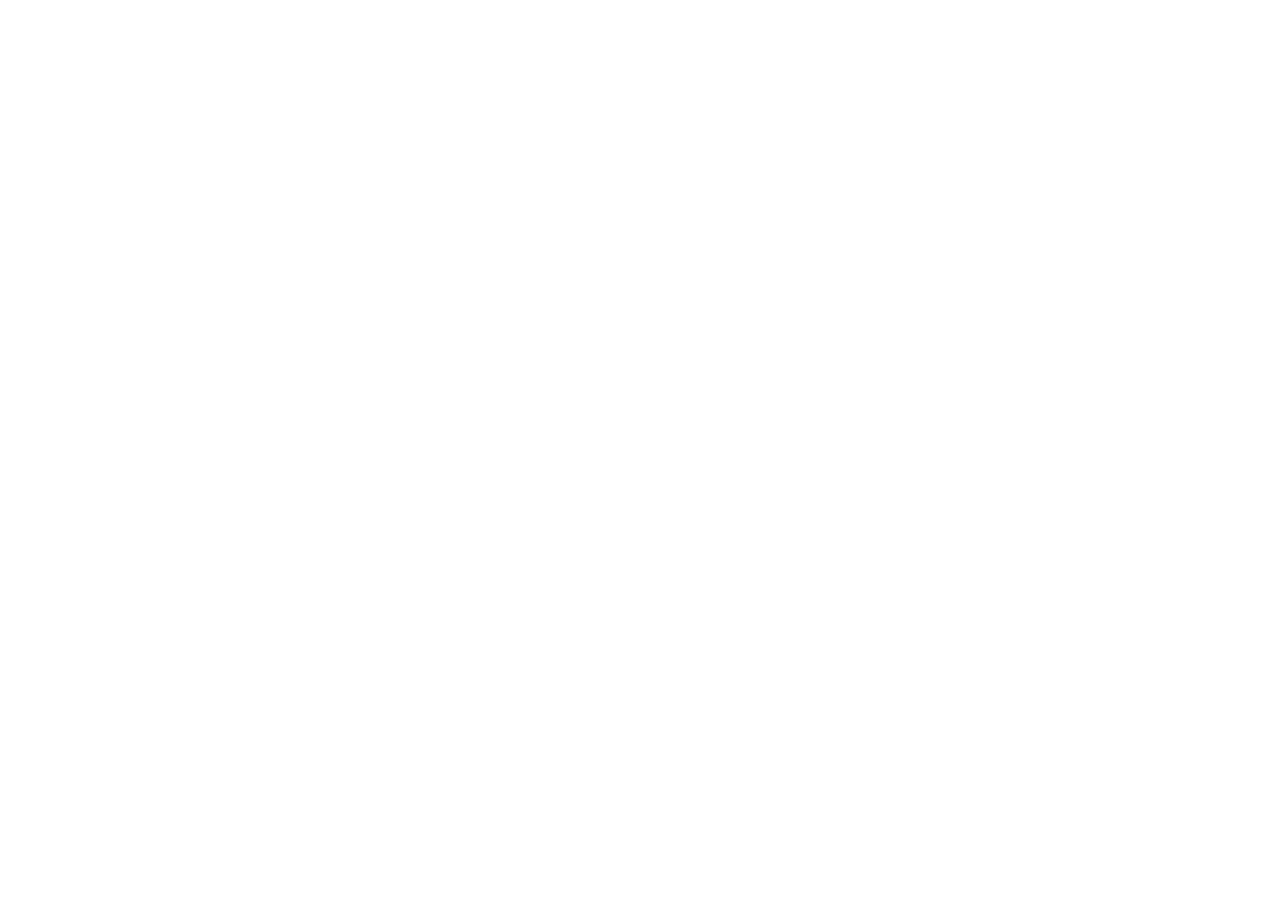
==== index.html @ a20efc17 "Se incluyen archivos principales" ====
<!DOCTYPE html>
<html lang="en">

<head>
    <meta charset="UTF-8">
    <meta name="viewport" content="width=device-width, initial-scale=1.0">
    <link rel="stylesheet" href="css/style.css">
    <script src="js/index.js"></script>
    <title>Document</title>
</head>

<body>

</body>

</html>
---- css/style.css ----
* {
    box-sizing: border-box;
}
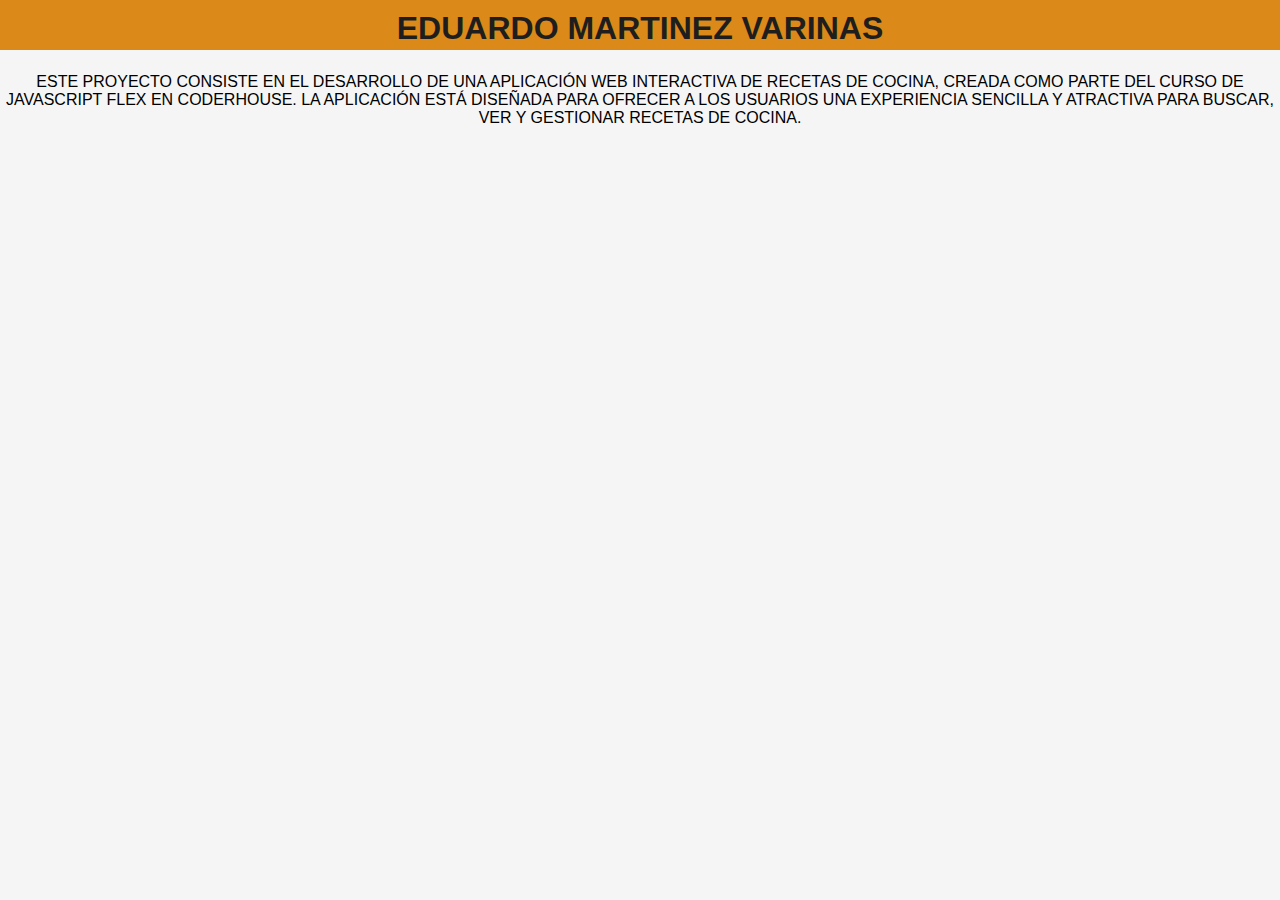
==== commit 096c5fa1: "Se agrega 'header'" ====
--- a/index.html
+++ b/index.html
@@ -1,16 +1,21 @@
 <!DOCTYPE html>
-<html lang="en">
+<html lang="es">
 
 <head>
     <meta charset="UTF-8">
     <meta name="viewport" content="width=device-width, initial-scale=1.0">
     <link rel="stylesheet" href="css/style.css">
     <script src="js/index.js"></script>
-    <title>Document</title>
+    <title>App de recetas de cocina</title>
 </head>
 
 <body>
-
+    <header class="header">
+        <h1>Eduardo Martinez Varinas</h1>
+        <p>Este proyecto consiste en el desarrollo de una aplicación web interactiva de recetas de cocina, creada como
+            parte del curso de JavaScript Flex en CoderHouse. La aplicación está diseñada para ofrecer a los usuarios
+            una experiencia sencilla y atractiva para buscar, ver y gestionar recetas de cocina.</p>
+    </header>
 </body>
 
 </html>--- a/css/style.css
+++ b/css/style.css
@@ -1,3 +1,21 @@
 * {
     box-sizing: border-box;
 }
+
+body {
+    font-family: 'Fira Code', sans-serif;
+    margin: 0;
+    background-color: #f5f5f5;
+    }
+header {
+    width: 100%;
+    height: 50px;
+    background-color: #db8918;
+    text-align: center;
+    text-transform: uppercase;
+}
+header h1 {
+    margin: 0;
+    padding: 10px;
+    color: rgb(30, 30, 30);
+}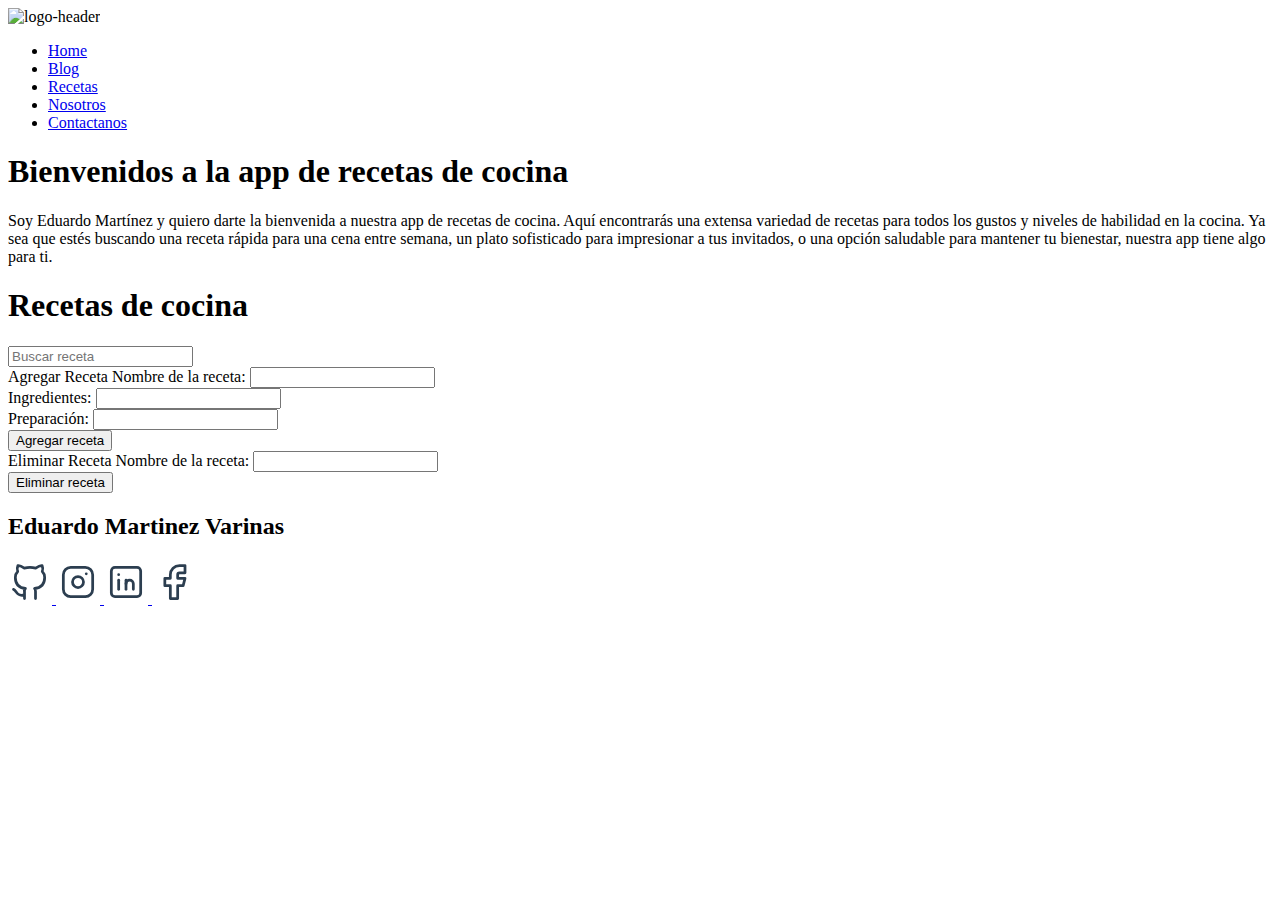
==== commit 212b62c4: "Se mueve index al root" ====
--- a/index.html
+++ b/index.html
@@ -4,18 +4,170 @@
 <head>
     <meta charset="UTF-8">
     <meta name="viewport" content="width=device-width, initial-scale=1.0">
-    <link rel="stylesheet" href="css/style.css">
-    <script src="js/index.js"></script>
+    <link rel="preconnect" href="https://fonts.googleapis.com">
+    <link rel="preconnect" href="https://fonts.gstatic.com" crossorigin>
+    <link href="https://fonts.googleapis.com/css2?family=Urbanist:ital,wght@0,100..900;1,100..900&display=swap"
+        rel="stylesheet">
+    <link href="./output.css" rel="stylesheet">
+    <script defer src="./index.js"></script>
     <title>App de recetas de cocina</title>
 </head>
 
-<body>
-    <header class="header">
-        <h1>Eduardo Martinez Varinas</h1>
-        <p>Este proyecto consiste en el desarrollo de una aplicación web interactiva de recetas de cocina, creada como
-            parte del curso de JavaScript Flex en CoderHouse. La aplicación está diseñada para ofrecer a los usuarios
-            una experiencia sencilla y atractiva para buscar, ver y gestionar recetas de cocina.</p>
+<body class="font-urbanist">
+    <header class="w-full h-60
+     flex-row bg-[#EEFEEE] pt-4 px-4 md:px-8">
+        <img class="w-40 md:w-80 max-h-24 mx-auto" src="./public/logo.png" alt="logo-header">
+        <nav class="w-full h-1/2">
+            <ul class="h-full my-auto flex justify-center space-x-32 items-center text-sm md:text-xl font-bold">
+                <li>
+                    <a class="p-2 rounded hover:bg-[#737373] hover:text-[#FEFEFE]" href="#">Home</a>
+                </li>
+                <li>
+                    <a class="p-2 rounded hover:bg-[#737373] hover:text-[#FEFEFE]" href="#">Blog</a>
+                </li>
+                <li>
+                    <a class="p-2 rounded hover:bg-[#737373] hover:text-[#FEFEFE]" href="#recetas">Recetas</a>
+                </li>
+                <li>
+                    <a class="p-2 rounded hover:bg-[#737373] hover:text-[#FEFEFE]" href="#">Nosotros</a>
+                </li>
+                <li>
+                    <a class="p-2 rounded hover:bg-[#737373] hover:text-[#FEFEFE]" href="#">Contactanos</a>
+                </li>
+            </ul>
+        </nav>
+        <!-- <div class="hidden md:flex space-x-4">
+            <button class="bg-[#007542] text-[#FEFEFE] font-bold py-2 px-4 rounded">Iniciar sesión</button>
+            <button class="bg-[#007542] text-[#FEFEFE] font-bold py-2 px-4 rounded">Registrarse</button>
+        </div> -->
     </header>
+    <main>
+        <section class="w-full h-screen bg-[#007542] flex justify-center items-center">
+            <div class="w-full text-center px-4">
+                <h1 class="text-[#FEFEFE] text-2xl md:text-4xl font-bold mb-4">Bienvenidos a la app de recetas de cocina
+                </h1>
+                <p class="text-[#FEFEFE] text-base md:text-lg">
+                    Soy Eduardo Martínez y quiero darte la bienvenida a nuestra app de recetas de cocina. Aquí
+                    encontrarás una extensa variedad de recetas para todos los gustos y niveles de habilidad en la
+                    cocina. Ya sea que estés buscando una receta rápida para una cena entre semana, un plato sofisticado
+                    para impresionar a tus invitados, o una opción saludable para mantener tu bienestar, nuestra app
+                    tiene algo para ti.
+                </p>
+            </div>
+        </section>
+        <section id="recetas"
+            class="w-full bg-[#EEFEEE] flex flex-col justify-center items-center space-y-4 pt-4 pb-4  px-4">
+            <h1 class="text-[#007542] text-2xl md:text-4xl font-bold">Recetas de cocina</h1>
+            <form id="search-form"
+                class="flex flex-col md:flex-row space-y-2 md:space-y-0 md:space-x-2 w-full max-w-md">
+                <input type="text" id="search-input" placeholder="Buscar receta"
+                    class="border-2 border-[#007542] rounded-lg p-2 flex-grow">
+            </form>
+            <div id="recetas-container" class="grid grid-cols-1 sm:grid-cols-2 lg:grid-cols-3 gap-4 w-full max-w-6xl">
+                <!-- Aquí se insertarán las recetas -->
+            </div>
+        </section>
+        <section class="w-full bg-[#EEFEEE] flex flex-col justify-center items-center space-y-4 pt-4 pb-4  px-4">
+            <div class="w-full flex justify-center ">
+
+                <form id="recipe-form" class="w-full max-w-lg mx-auto p-6 bg-white rounded-lg shadow-md space-y-4">
+                    <div class="flex flex-col">
+                        <label class="text-[#007542] text-xl md:text-2xl font-bold">Agregar Receta</label>
+                        <label for="recipe-name" class="mb-2 text-gray-700 font-semibold">Nombre de la receta:</label>
+                        <input type="text" id="recipe-name" name="recipe-name"
+                            class="p-2 border border-gray-300 rounded focus:outline-none focus:ring-2 focus:ring-[#007542]"
+                            required>
+                    </div>
+                    <div class="flex flex-col">
+                        <label for="recipe-ingredients" class="mb-2 text-gray-700 font-semibold">Ingredientes:</label>
+                        <input type="text" id="recipe-ingredients" name="recipe-ingredients"
+                            class="p-2 border border-gray-300 rounded focus:outline-none focus:ring-2 focus:ring-[#007542]"
+                            required>
+                    </div>
+                    <div class="flex flex-col">
+                        <label for="recipe-preparation" class="mb-2 text-gray-700 font-semibold">Preparación:</label>
+                        <input type="text" id="recipe-preparation" name="recipe-preparation"
+                            class="p-2 border border-gray-300 rounded focus:outline-none focus:ring-2 focus:ring-[#007542]"
+                            required>
+                    </div>
+                    <button type="submit" class="w-full py-2 px-4 bg-[#007542] text-white font-semibold rounded">Agregar
+                        receta</button>
+                </form>
+
+                <form id="recipe-form-dl" class="w-full max-w-lg mx-auto p-6 bg-white rounded-lg space-y-4">
+                    <div class="flex flex-col">
+                        <label class="text-[#007542] text-xl md:text-2xl font-bold">Eliminar Receta</label>
+                        <label for="recipe-form-dl" class="mb-2 text-gray-700 font-semibold">Nombre de la
+                            receta:</label>
+                        <input type="text" id="recipe-name-dl" name="recipe-form-dl"
+                            class="p-2 border border-gray-300 rounded focus:outline-none focus:ring-2 focus:ring-[#007542]"
+                            required>
+                    </div>
+                    <button type="submit"
+                        class="w-full py-2 px-4 bg-[#007542] text-white font-semibold rounded">Eliminar receta</button>
+                </form>
+            </div>
+        </section>
+        <!-- <div id="info-popup-recetas" tabindex="-1" class="hidden overflow-y-auto overflow-x-hidden fixed top-0 right-0 left-0 z-50 w-full md:inset-0 h-modal md:h-full">
+            <div class="relative p-4 w-full max-w-lg h-full md:h-auto">
+                <div class="relative p-4 bg-white rounded-lg shadow dark:bg-gray-800 md:p-8">
+                    <div class="mb-4 text-sm font-light text-gray-500 dark:text-gray-400">
+                        <h3 class="mb-3 text-2xl font-bold text-gray-900 dark:text-white">Receta Agregada</h3>
+                        <p>
+                            La receta ha sido agregada correctamente a la lista de recetas.
+                        </p>
+                    </div>
+                    <div class="justify-between items-center pt-0 space-y-4 sm:flex sm:space-y-0">
+                        <div class="items-center space-y-4 sm:space-x-4 sm:flex sm:space-y-0">
+                            <button id="confirm-button" type="button" class="py-2 px-4 w-full text-sm font-medium text-center text-white rounded-lg bg-primary-700 sm:w-auto hover:bg-primary-800 focus:ring-4 focus:outline-none focus:ring-primary-300 dark:bg-primary-600 dark:hover:bg-primary-700 dark:focus:ring-primary-800">Confirm</button>
+                        </div>
+                    </div>
+                </div>
+            </div>
+          </div> -->
+    </main>
+    <footer class="w-full border-t pb-4 border-t-[#007542] text-center mx-auto">
+        <div class="w-full max-w-80 mx-auto">
+            <h2 class="py-2 text-xl text-gray-600">Eduardo Martinez Varinas</h2>
+            <div class="flex justify-around items-center">
+                <a href="https://github.com/soy-yayo"><i>
+                        <svg width="44" height="44" viewBox="0 0 24 24" stroke-width="1.5" stroke="#2c3e50" fill="none"
+                            stroke-linecap="round" stroke-linejoin="round">
+                            <path stroke="none" d="M0 0h24v24H0z" fill="none" />
+                            <path
+                                d="M9 19c-4.3 1.4 -4.3 -2.5 -6 -3m12 5v-3.5c0 -1 .1 -1.4 -.5 -2c2.8 -.3 5.5 -1.4 5.5 -6a4.6 4.6 0 0 0 -1.3 -3.2a4.2 4.2 0 0 0 -.1 -3.2s-1.1 -.3 -3.5 1.3a12.3 12.3 0 0 0 -6.2 0c-2.4 -1.6 -3.5 -1.3 -3.5 -1.3a4.2 4.2 0 0 0 -.1 3.2a4.6 4.6 0 0 0 -1.3 3.2c0 4.6 2.7 5.7 5.5 6c-.6 .6 -.6 1.2 -.5 2v3.5" />
+                        </svg>
+                    </i></a>
+                <a href="https://www.instagram.com/yayo_dev/"><i>
+                        <svg width="44" height="44" viewBox="0 0 24 24" stroke-width="1.5" stroke="#2c3e50" fill="none"
+                            stroke-linecap="round" stroke-linejoin="round">
+                            <path stroke="none" d="M0 0h24v24H0z" fill="none" />
+                            <path d="M4 4m0 4a4 4 0 0 1 4 -4h8a4 4 0 0 1 4 4v8a4 4 0 0 1 -4 4h-8a4 4 0 0 1 -4 -4z" />
+                            <path d="M12 12m-3 0a3 3 0 1 0 6 0a3 3 0 1 0 -6 0" />
+                            <path d="M16.5 7.5l0 .01" />
+                        </svg>
+                    </i></a>
+                <a href="https://www.linkedin.com/in/eduardo-martinez-varinas-350563216/"><i>
+                        <svg width="44" height="44" viewBox="0 0 24 24" stroke-width="1.5" stroke="#2c3e50" fill="none"
+                            stroke-linecap="round" stroke-linejoin="round">
+                            <path stroke="none" d="M0 0h24v24H0z" fill="none" />
+                            <path d="M4 4m0 2a2 2 0 0 1 2 -2h12a2 2 0 0 1 2 2v12a2 2 0 0 1 -2 2h-12a2 2 0 0 1 -2 -2z" />
+                            <path d="M8 11l0 5" />
+                            <path d="M8 8l0 .01" />
+                            <path d="M12 16l0 -5" />
+                            <path d="M16 16v-3a2 2 0 0 0 -4 0" />
+                        </svg>
+                    </i></a>
+                <a href="https://www.facebook.com/Yayomar211"><i>
+                        <svg width="44" height="44" viewBox="0 0 24 24" stroke-width="1.5" stroke="#2c3e50" fill="none"
+                            stroke-linecap="round" stroke-linejoin="round">
+                            <path stroke="none" d="M0 0h24v24H0z" fill="none" />
+                            <path d="M7 10v4h3v7h4v-7h3l1 -4h-4v-2a1 1 0 0 1 1 -1h3v-4h-3a5 5 0 0 0 -5 5v2h-3" />
+                        </svg>
+                    </i></a>
+            </div>
+        </div>
+    </footer>
 </body>
 
 </html>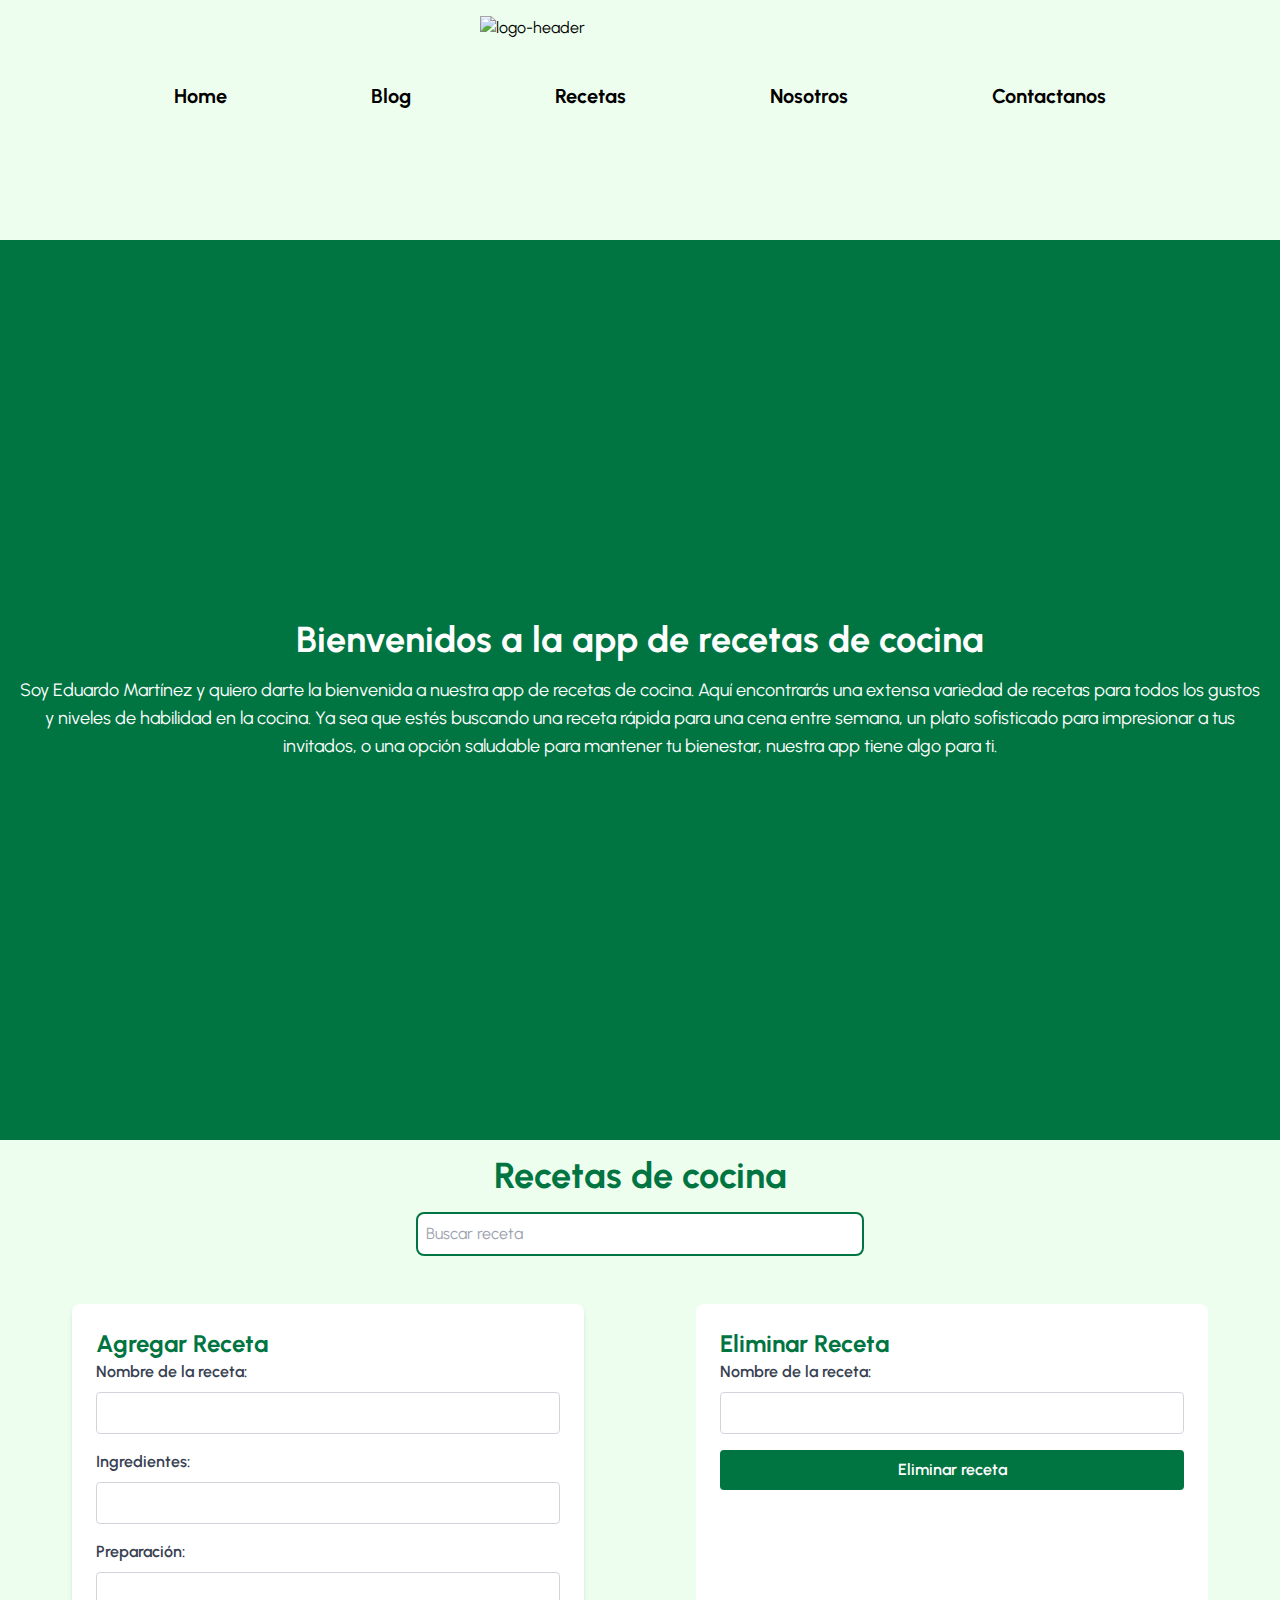
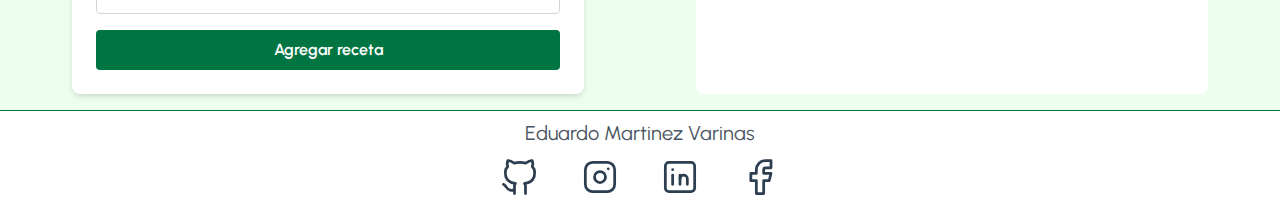
==== commit d6f48dcd: "Actualizacion de carpetas" ====
--- a/index.html
+++ b/index.html
@@ -8,8 +8,8 @@
     <link rel="preconnect" href="https://fonts.gstatic.com" crossorigin>
     <link href="https://fonts.googleapis.com/css2?family=Urbanist:ital,wght@0,100..900;1,100..900&display=swap"
         rel="stylesheet">
-    <link href="./output.css" rel="stylesheet">
-    <script defer src="./index.js"></script>
+    <link href="./src/output.css" rel="stylesheet">
+    <script defer src="./src/index.js"></script>
     <title>App de recetas de cocina</title>
 </head>
 
--- a/src/output.css
+++ b/src/output.css
@@ -0,0 +1,1194 @@
+/*
+! tailwindcss v3.4.6 | MIT License | https://tailwindcss.com
+*/
+
+/*
+1. Prevent padding and border from affecting element width. (https://github.com/mozdevs/cssremedy/issues/4)
+2. Allow adding a border to an element by just adding a border-width. (https://github.com/tailwindcss/tailwindcss/pull/116)
+*/
+
+*,
+::before,
+::after {
+  box-sizing: border-box;
+  /* 1 */
+  border-width: 0;
+  /* 2 */
+  border-style: solid;
+  /* 2 */
+  border-color: #e5e7eb;
+  /* 2 */
+}
+
+::before,
+::after {
+  --tw-content: '';
+}
+
+/*
+1. Use a consistent sensible line-height in all browsers.
+2. Prevent adjustments of font size after orientation changes in iOS.
+3. Use a more readable tab size.
+4. Use the user's configured `sans` font-family by default.
+5. Use the user's configured `sans` font-feature-settings by default.
+6. Use the user's configured `sans` font-variation-settings by default.
+7. Disable tap highlights on iOS
+*/
+
+html,
+:host {
+  line-height: 1.5;
+  /* 1 */
+  -webkit-text-size-adjust: 100%;
+  /* 2 */
+  -moz-tab-size: 4;
+  /* 3 */
+  -o-tab-size: 4;
+     tab-size: 4;
+  /* 3 */
+  font-family: ui-sans-serif, system-ui, sans-serif, "Apple Color Emoji", "Segoe UI Emoji", "Segoe UI Symbol", "Noto Color Emoji";
+  /* 4 */
+  font-feature-settings: normal;
+  /* 5 */
+  font-variation-settings: normal;
+  /* 6 */
+  -webkit-tap-highlight-color: transparent;
+  /* 7 */
+}
+
+/*
+1. Remove the margin in all browsers.
+2. Inherit line-height from `html` so users can set them as a class directly on the `html` element.
+*/
+
+body {
+  margin: 0;
+  /* 1 */
+  line-height: inherit;
+  /* 2 */
+}
+
+/*
+1. Add the correct height in Firefox.
+2. Correct the inheritance of border color in Firefox. (https://bugzilla.mozilla.org/show_bug.cgi?id=190655)
+3. Ensure horizontal rules are visible by default.
+*/
+
+hr {
+  height: 0;
+  /* 1 */
+  color: inherit;
+  /* 2 */
+  border-top-width: 1px;
+  /* 3 */
+}
+
+/*
+Add the correct text decoration in Chrome, Edge, and Safari.
+*/
+
+abbr:where([title]) {
+  -webkit-text-decoration: underline dotted;
+          text-decoration: underline dotted;
+}
+
+/*
+Remove the default font size and weight for headings.
+*/
+
+h1,
+h2,
+h3,
+h4,
+h5,
+h6 {
+  font-size: inherit;
+  font-weight: inherit;
+}
+
+/*
+Reset links to optimize for opt-in styling instead of opt-out.
+*/
+
+a {
+  color: inherit;
+  text-decoration: inherit;
+}
+
+/*
+Add the correct font weight in Edge and Safari.
+*/
+
+b,
+strong {
+  font-weight: bolder;
+}
+
+/*
+1. Use the user's configured `mono` font-family by default.
+2. Use the user's configured `mono` font-feature-settings by default.
+3. Use the user's configured `mono` font-variation-settings by default.
+4. Correct the odd `em` font sizing in all browsers.
+*/
+
+code,
+kbd,
+samp,
+pre {
+  font-family: ui-monospace, SFMono-Regular, Menlo, Monaco, Consolas, "Liberation Mono", "Courier New", monospace;
+  /* 1 */
+  font-feature-settings: normal;
+  /* 2 */
+  font-variation-settings: normal;
+  /* 3 */
+  font-size: 1em;
+  /* 4 */
+}
+
+/*
+Add the correct font size in all browsers.
+*/
+
+small {
+  font-size: 80%;
+}
+
+/*
+Prevent `sub` and `sup` elements from affecting the line height in all browsers.
+*/
+
+sub,
+sup {
+  font-size: 75%;
+  line-height: 0;
+  position: relative;
+  vertical-align: baseline;
+}
+
+sub {
+  bottom: -0.25em;
+}
+
+sup {
+  top: -0.5em;
+}
+
+/*
+1. Remove text indentation from table contents in Chrome and Safari. (https://bugs.chromium.org/p/chromium/issues/detail?id=999088, https://bugs.webkit.org/show_bug.cgi?id=201297)
+2. Correct table border color inheritance in all Chrome and Safari. (https://bugs.chromium.org/p/chromium/issues/detail?id=935729, https://bugs.webkit.org/show_bug.cgi?id=195016)
+3. Remove gaps between table borders by default.
+*/
+
+table {
+  text-indent: 0;
+  /* 1 */
+  border-color: inherit;
+  /* 2 */
+  border-collapse: collapse;
+  /* 3 */
+}
+
+/*
+1. Change the font styles in all browsers.
+2. Remove the margin in Firefox and Safari.
+3. Remove default padding in all browsers.
+*/
+
+button,
+input,
+optgroup,
+select,
+textarea {
+  font-family: inherit;
+  /* 1 */
+  font-feature-settings: inherit;
+  /* 1 */
+  font-variation-settings: inherit;
+  /* 1 */
+  font-size: 100%;
+  /* 1 */
+  font-weight: inherit;
+  /* 1 */
+  line-height: inherit;
+  /* 1 */
+  letter-spacing: inherit;
+  /* 1 */
+  color: inherit;
+  /* 1 */
+  margin: 0;
+  /* 2 */
+  padding: 0;
+  /* 3 */
+}
+
+/*
+Remove the inheritance of text transform in Edge and Firefox.
+*/
+
+button,
+select {
+  text-transform: none;
+}
+
+/*
+1. Correct the inability to style clickable types in iOS and Safari.
+2. Remove default button styles.
+*/
+
+button,
+input:where([type='button']),
+input:where([type='reset']),
+input:where([type='submit']) {
+  -webkit-appearance: button;
+  /* 1 */
+  background-color: transparent;
+  /* 2 */
+  background-image: none;
+  /* 2 */
+}
+
+/*
+Use the modern Firefox focus style for all focusable elements.
+*/
+
+:-moz-focusring {
+  outline: auto;
+}
+
+/*
+Remove the additional `:invalid` styles in Firefox. (https://github.com/mozilla/gecko-dev/blob/2f9eacd9d3d995c937b4251a5557d95d494c9be1/layout/style/res/forms.css#L728-L737)
+*/
+
+:-moz-ui-invalid {
+  box-shadow: none;
+}
+
+/*
+Add the correct vertical alignment in Chrome and Firefox.
+*/
+
+progress {
+  vertical-align: baseline;
+}
+
+/*
+Correct the cursor style of increment and decrement buttons in Safari.
+*/
+
+::-webkit-inner-spin-button,
+::-webkit-outer-spin-button {
+  height: auto;
+}
+
+/*
+1. Correct the odd appearance in Chrome and Safari.
+2. Correct the outline style in Safari.
+*/
+
+[type='search'] {
+  -webkit-appearance: textfield;
+  /* 1 */
+  outline-offset: -2px;
+  /* 2 */
+}
+
+/*
+Remove the inner padding in Chrome and Safari on macOS.
+*/
+
+::-webkit-search-decoration {
+  -webkit-appearance: none;
+}
+
+/*
+1. Correct the inability to style clickable types in iOS and Safari.
+2. Change font properties to `inherit` in Safari.
+*/
+
+::-webkit-file-upload-button {
+  -webkit-appearance: button;
+  /* 1 */
+  font: inherit;
+  /* 2 */
+}
+
+/*
+Add the correct display in Chrome and Safari.
+*/
+
+summary {
+  display: list-item;
+}
+
+/*
+Removes the default spacing and border for appropriate elements.
+*/
+
+blockquote,
+dl,
+dd,
+h1,
+h2,
+h3,
+h4,
+h5,
+h6,
+hr,
+figure,
+p,
+pre {
+  margin: 0;
+}
+
+fieldset {
+  margin: 0;
+  padding: 0;
+}
+
+legend {
+  padding: 0;
+}
+
+ol,
+ul,
+menu {
+  list-style: none;
+  margin: 0;
+  padding: 0;
+}
+
+/*
+Reset default styling for dialogs.
+*/
+
+dialog {
+  padding: 0;
+}
+
+/*
+Prevent resizing textareas horizontally by default.
+*/
+
+textarea {
+  resize: vertical;
+}
+
+/*
+1. Reset the default placeholder opacity in Firefox. (https://github.com/tailwindlabs/tailwindcss/issues/3300)
+2. Set the default placeholder color to the user's configured gray 400 color.
+*/
+
+input::-moz-placeholder, textarea::-moz-placeholder {
+  opacity: 1;
+  /* 1 */
+  color: #9ca3af;
+  /* 2 */
+}
+
+input::placeholder,
+textarea::placeholder {
+  opacity: 1;
+  /* 1 */
+  color: #9ca3af;
+  /* 2 */
+}
+
+/*
+Set the default cursor for buttons.
+*/
+
+button,
+[role="button"] {
+  cursor: pointer;
+}
+
+/*
+Make sure disabled buttons don't get the pointer cursor.
+*/
+
+:disabled {
+  cursor: default;
+}
+
+/*
+1. Make replaced elements `display: block` by default. (https://github.com/mozdevs/cssremedy/issues/14)
+2. Add `vertical-align: middle` to align replaced elements more sensibly by default. (https://github.com/jensimmons/cssremedy/issues/14#issuecomment-634934210)
+   This can trigger a poorly considered lint error in some tools but is included by design.
+*/
+
+img,
+svg,
+video,
+canvas,
+audio,
+iframe,
+embed,
+object {
+  display: block;
+  /* 1 */
+  vertical-align: middle;
+  /* 2 */
+}
+
+/*
+Constrain images and videos to the parent width and preserve their intrinsic aspect ratio. (https://github.com/mozdevs/cssremedy/issues/14)
+*/
+
+img,
+video {
+  max-width: 100%;
+  height: auto;
+}
+
+/* Make elements with the HTML hidden attribute stay hidden by default */
+
+[hidden] {
+  display: none;
+}
+
+*, ::before, ::after {
+  --tw-border-spacing-x: 0;
+  --tw-border-spacing-y: 0;
+  --tw-translate-x: 0;
+  --tw-translate-y: 0;
+  --tw-rotate: 0;
+  --tw-skew-x: 0;
+  --tw-skew-y: 0;
+  --tw-scale-x: 1;
+  --tw-scale-y: 1;
+  --tw-pan-x:  ;
+  --tw-pan-y:  ;
+  --tw-pinch-zoom:  ;
+  --tw-scroll-snap-strictness: proximity;
+  --tw-gradient-from-position:  ;
+  --tw-gradient-via-position:  ;
+  --tw-gradient-to-position:  ;
+  --tw-ordinal:  ;
+  --tw-slashed-zero:  ;
+  --tw-numeric-figure:  ;
+  --tw-numeric-spacing:  ;
+  --tw-numeric-fraction:  ;
+  --tw-ring-inset:  ;
+  --tw-ring-offset-width: 0px;
+  --tw-ring-offset-color: #fff;
+  --tw-ring-color: rgb(59 130 246 / 0.5);
+  --tw-ring-offset-shadow: 0 0 #0000;
+  --tw-ring-shadow: 0 0 #0000;
+  --tw-shadow: 0 0 #0000;
+  --tw-shadow-colored: 0 0 #0000;
+  --tw-blur:  ;
+  --tw-brightness:  ;
+  --tw-contrast:  ;
+  --tw-grayscale:  ;
+  --tw-hue-rotate:  ;
+  --tw-invert:  ;
+  --tw-saturate:  ;
+  --tw-sepia:  ;
+  --tw-drop-shadow:  ;
+  --tw-backdrop-blur:  ;
+  --tw-backdrop-brightness:  ;
+  --tw-backdrop-contrast:  ;
+  --tw-backdrop-grayscale:  ;
+  --tw-backdrop-hue-rotate:  ;
+  --tw-backdrop-invert:  ;
+  --tw-backdrop-opacity:  ;
+  --tw-backdrop-saturate:  ;
+  --tw-backdrop-sepia:  ;
+  --tw-contain-size:  ;
+  --tw-contain-layout:  ;
+  --tw-contain-paint:  ;
+  --tw-contain-style:  ;
+}
+
+::backdrop {
+  --tw-border-spacing-x: 0;
+  --tw-border-spacing-y: 0;
+  --tw-translate-x: 0;
+  --tw-translate-y: 0;
+  --tw-rotate: 0;
+  --tw-skew-x: 0;
+  --tw-skew-y: 0;
+  --tw-scale-x: 1;
+  --tw-scale-y: 1;
+  --tw-pan-x:  ;
+  --tw-pan-y:  ;
+  --tw-pinch-zoom:  ;
+  --tw-scroll-snap-strictness: proximity;
+  --tw-gradient-from-position:  ;
+  --tw-gradient-via-position:  ;
+  --tw-gradient-to-position:  ;
+  --tw-ordinal:  ;
+  --tw-slashed-zero:  ;
+  --tw-numeric-figure:  ;
+  --tw-numeric-spacing:  ;
+  --tw-numeric-fraction:  ;
+  --tw-ring-inset:  ;
+  --tw-ring-offset-width: 0px;
+  --tw-ring-offset-color: #fff;
+  --tw-ring-color: rgb(59 130 246 / 0.5);
+  --tw-ring-offset-shadow: 0 0 #0000;
+  --tw-ring-shadow: 0 0 #0000;
+  --tw-shadow: 0 0 #0000;
+  --tw-shadow-colored: 0 0 #0000;
+  --tw-blur:  ;
+  --tw-brightness:  ;
+  --tw-contrast:  ;
+  --tw-grayscale:  ;
+  --tw-hue-rotate:  ;
+  --tw-invert:  ;
+  --tw-saturate:  ;
+  --tw-sepia:  ;
+  --tw-drop-shadow:  ;
+  --tw-backdrop-blur:  ;
+  --tw-backdrop-brightness:  ;
+  --tw-backdrop-contrast:  ;
+  --tw-backdrop-grayscale:  ;
+  --tw-backdrop-hue-rotate:  ;
+  --tw-backdrop-invert:  ;
+  --tw-backdrop-opacity:  ;
+  --tw-backdrop-saturate:  ;
+  --tw-backdrop-sepia:  ;
+  --tw-contain-size:  ;
+  --tw-contain-layout:  ;
+  --tw-contain-paint:  ;
+  --tw-contain-style:  ;
+}
+
+.container {
+  width: 100%;
+}
+
+@media (min-width: 640px) {
+  .container {
+    max-width: 640px;
+  }
+}
+
+@media (min-width: 768px) {
+  .container {
+    max-width: 768px;
+  }
+}
+
+@media (min-width: 1024px) {
+  .container {
+    max-width: 1024px;
+  }
+}
+
+@media (min-width: 1280px) {
+  .container {
+    max-width: 1280px;
+  }
+}
+
+@media (min-width: 1536px) {
+  .container {
+    max-width: 1536px;
+  }
+}
+
+.fixed {
+  position: fixed;
+}
+
+.relative {
+  position: relative;
+}
+
+.left-0 {
+  left: 0px;
+}
+
+.right-0 {
+  right: 0px;
+}
+
+.top-0 {
+  top: 0px;
+}
+
+.z-50 {
+  z-index: 50;
+}
+
+.mx-auto {
+  margin-left: auto;
+  margin-right: auto;
+}
+
+.my-auto {
+  margin-top: auto;
+  margin-bottom: auto;
+}
+
+.mb-2 {
+  margin-bottom: 0.5rem;
+}
+
+.mb-3 {
+  margin-bottom: 0.75rem;
+}
+
+.mb-4 {
+  margin-bottom: 1rem;
+}
+
+.mt-4 {
+  margin-top: 1rem;
+}
+
+.mt-2 {
+  margin-top: 0.5rem;
+}
+
+.flex {
+  display: flex;
+}
+
+.grid {
+  display: grid;
+}
+
+.hidden {
+  display: none;
+}
+
+.h-24 {
+  height: 6rem;
+}
+
+.h-full {
+  height: 100%;
+}
+
+.h-screen {
+  height: 100vh;
+}
+
+.h-40 {
+  height: 10rem;
+}
+
+.h-60 {
+  height: 15rem;
+}
+
+.h-1\/2 {
+  height: 50%;
+}
+
+.max-h-20 {
+  max-height: 5rem;
+}
+
+.max-h-24 {
+  max-height: 6rem;
+}
+
+.w-40 {
+  width: 10rem;
+}
+
+.w-full {
+  width: 100%;
+}
+
+.w-3 {
+  width: 0.75rem;
+}
+
+.w-3\/4 {
+  width: 75%;
+}
+
+.w-3\/5 {
+  width: 60%;
+}
+
+.w-32 {
+  width: 8rem;
+}
+
+.max-w-6xl {
+  max-width: 72rem;
+}
+
+.max-w-80 {
+  max-width: 20rem;
+}
+
+.max-w-lg {
+  max-width: 32rem;
+}
+
+.max-w-md {
+  max-width: 28rem;
+}
+
+.flex-grow {
+  flex-grow: 1;
+}
+
+.basis-0 {
+  flex-basis: 0px;
+}
+
+.list-decimal {
+  list-style-type: decimal;
+}
+
+.list-disc {
+  list-style-type: disc;
+}
+
+.grid-cols-1 {
+  grid-template-columns: repeat(1, minmax(0, 1fr));
+}
+
+.flex-row {
+  flex-direction: row;
+}
+
+.flex-col {
+  flex-direction: column;
+}
+
+.items-center {
+  align-items: center;
+}
+
+.justify-center {
+  justify-content: center;
+}
+
+.justify-between {
+  justify-content: space-between;
+}
+
+.justify-around {
+  justify-content: space-around;
+}
+
+.gap-4 {
+  gap: 1rem;
+}
+
+.space-x-4 > :not([hidden]) ~ :not([hidden]) {
+  --tw-space-x-reverse: 0;
+  margin-right: calc(1rem * var(--tw-space-x-reverse));
+  margin-left: calc(1rem * calc(1 - var(--tw-space-x-reverse)));
+}
+
+.space-y-2 > :not([hidden]) ~ :not([hidden]) {
+  --tw-space-y-reverse: 0;
+  margin-top: calc(0.5rem * calc(1 - var(--tw-space-y-reverse)));
+  margin-bottom: calc(0.5rem * var(--tw-space-y-reverse));
+}
+
+.space-y-4 > :not([hidden]) ~ :not([hidden]) {
+  --tw-space-y-reverse: 0;
+  margin-top: calc(1rem * calc(1 - var(--tw-space-y-reverse)));
+  margin-bottom: calc(1rem * var(--tw-space-y-reverse));
+}
+
+.space-x-12 > :not([hidden]) ~ :not([hidden]) {
+  --tw-space-x-reverse: 0;
+  margin-right: calc(3rem * var(--tw-space-x-reverse));
+  margin-left: calc(3rem * calc(1 - var(--tw-space-x-reverse)));
+}
+
+.space-x-32 > :not([hidden]) ~ :not([hidden]) {
+  --tw-space-x-reverse: 0;
+  margin-right: calc(8rem * var(--tw-space-x-reverse));
+  margin-left: calc(8rem * calc(1 - var(--tw-space-x-reverse)));
+}
+
+.overflow-y-auto {
+  overflow-y: auto;
+}
+
+.overflow-x-hidden {
+  overflow-x: hidden;
+}
+
+.rounded {
+  border-radius: 0.25rem;
+}
+
+.rounded-lg {
+  border-radius: 0.5rem;
+}
+
+.border {
+  border-width: 1px;
+}
+
+.border-2 {
+  border-width: 2px;
+}
+
+.border-b-2 {
+  border-bottom-width: 2px;
+}
+
+.border-t {
+  border-top-width: 1px;
+}
+
+.border-\[\#007542\] {
+  --tw-border-opacity: 1;
+  border-color: rgb(0 117 66 / var(--tw-border-opacity));
+}
+
+.border-gray-300 {
+  --tw-border-opacity: 1;
+  border-color: rgb(209 213 219 / var(--tw-border-opacity));
+}
+
+.border-\[v\#007542\] {
+  border-color: v#007542;
+}
+
+.border-\[v7542\] {
+  border-color: v7542;
+}
+
+.border-\[7542\] {
+  border-color: 7542;
+}
+
+.border-t-\[\#007542\] {
+  --tw-border-opacity: 1;
+  border-top-color: rgb(0 117 66 / var(--tw-border-opacity));
+}
+
+.border-t-\[\] {
+  border-top-color: ;
+}
+
+.bg-\[\#007542\] {
+  --tw-bg-opacity: 1;
+  background-color: rgb(0 117 66 / var(--tw-bg-opacity));
+}
+
+.bg-\[\#EEFEEE\] {
+  --tw-bg-opacity: 1;
+  background-color: rgb(238 254 238 / var(--tw-bg-opacity));
+}
+
+.bg-white {
+  --tw-bg-opacity: 1;
+  background-color: rgb(255 255 255 / var(--tw-bg-opacity));
+}
+
+.p-2 {
+  padding: 0.5rem;
+}
+
+.p-4 {
+  padding: 1rem;
+}
+
+.p-6 {
+  padding: 1.5rem;
+}
+
+.px-4 {
+  padding-left: 1rem;
+  padding-right: 1rem;
+}
+
+.px-8 {
+  padding-left: 2rem;
+  padding-right: 2rem;
+}
+
+.py-2 {
+  padding-top: 0.5rem;
+  padding-bottom: 0.5rem;
+}
+
+.py-8 {
+  padding-top: 2rem;
+  padding-bottom: 2rem;
+}
+
+.pb-4 {
+  padding-bottom: 1rem;
+}
+
+.pt-0 {
+  padding-top: 0px;
+}
+
+.pt-4 {
+  padding-top: 1rem;
+}
+
+.pt-8 {
+  padding-top: 2rem;
+}
+
+.pt-2 {
+  padding-top: 0.5rem;
+}
+
+.text-center {
+  text-align: center;
+}
+
+.font-urbanist {
+  font-family: Urbanist, sans-serif;
+}
+
+.text-2xl {
+  font-size: 1.5rem;
+  line-height: 2rem;
+}
+
+.text-base {
+  font-size: 1rem;
+  line-height: 1.5rem;
+}
+
+.text-sm {
+  font-size: 0.875rem;
+  line-height: 1.25rem;
+}
+
+.text-xl {
+  font-size: 1.25rem;
+  line-height: 1.75rem;
+}
+
+.font-bold {
+  font-weight: 700;
+}
+
+.font-light {
+  font-weight: 300;
+}
+
+.font-medium {
+  font-weight: 500;
+}
+
+.font-semibold {
+  font-weight: 600;
+}
+
+.text-\[\#007542\] {
+  --tw-text-opacity: 1;
+  color: rgb(0 117 66 / var(--tw-text-opacity));
+}
+
+.text-\[\#FEFEFE\] {
+  --tw-text-opacity: 1;
+  color: rgb(254 254 254 / var(--tw-text-opacity));
+}
+
+.text-gray-500 {
+  --tw-text-opacity: 1;
+  color: rgb(107 114 128 / var(--tw-text-opacity));
+}
+
+.text-gray-600 {
+  --tw-text-opacity: 1;
+  color: rgb(75 85 99 / var(--tw-text-opacity));
+}
+
+.text-gray-700 {
+  --tw-text-opacity: 1;
+  color: rgb(55 65 81 / var(--tw-text-opacity));
+}
+
+.text-gray-900 {
+  --tw-text-opacity: 1;
+  color: rgb(17 24 39 / var(--tw-text-opacity));
+}
+
+.text-white {
+  --tw-text-opacity: 1;
+  color: rgb(255 255 255 / var(--tw-text-opacity));
+}
+
+.shadow {
+  --tw-shadow: 0 1px 3px 0 rgb(0 0 0 / 0.1), 0 1px 2px -1px rgb(0 0 0 / 0.1);
+  --tw-shadow-colored: 0 1px 3px 0 var(--tw-shadow-color), 0 1px 2px -1px var(--tw-shadow-color);
+  box-shadow: var(--tw-ring-offset-shadow, 0 0 #0000), var(--tw-ring-shadow, 0 0 #0000), var(--tw-shadow);
+}
+
+.shadow-md {
+  --tw-shadow: 0 4px 6px -1px rgb(0 0 0 / 0.1), 0 2px 4px -2px rgb(0 0 0 / 0.1);
+  --tw-shadow-colored: 0 4px 6px -1px var(--tw-shadow-color), 0 2px 4px -2px var(--tw-shadow-color);
+  box-shadow: var(--tw-ring-offset-shadow, 0 0 #0000), var(--tw-ring-shadow, 0 0 #0000), var(--tw-shadow);
+}
+
+.filter {
+  filter: var(--tw-blur) var(--tw-brightness) var(--tw-contrast) var(--tw-grayscale) var(--tw-hue-rotate) var(--tw-invert) var(--tw-saturate) var(--tw-sepia) var(--tw-drop-shadow);
+}
+
+.hover\:bg-\[\#737373\]:hover {
+  --tw-bg-opacity: 1;
+  background-color: rgb(115 115 115 / var(--tw-bg-opacity));
+}
+
+.hover\:text-\[\#FEFEFE\]:hover {
+  --tw-text-opacity: 1;
+  color: rgb(254 254 254 / var(--tw-text-opacity));
+}
+
+.focus\:outline-none:focus {
+  outline: 2px solid transparent;
+  outline-offset: 2px;
+}
+
+.focus\:ring-2:focus {
+  --tw-ring-offset-shadow: var(--tw-ring-inset) 0 0 0 var(--tw-ring-offset-width) var(--tw-ring-offset-color);
+  --tw-ring-shadow: var(--tw-ring-inset) 0 0 0 calc(2px + var(--tw-ring-offset-width)) var(--tw-ring-color);
+  box-shadow: var(--tw-ring-offset-shadow), var(--tw-ring-shadow), var(--tw-shadow, 0 0 #0000);
+}
+
+.focus\:ring-4:focus {
+  --tw-ring-offset-shadow: var(--tw-ring-inset) 0 0 0 var(--tw-ring-offset-width) var(--tw-ring-offset-color);
+  --tw-ring-shadow: var(--tw-ring-inset) 0 0 0 calc(4px + var(--tw-ring-offset-width)) var(--tw-ring-color);
+  box-shadow: var(--tw-ring-offset-shadow), var(--tw-ring-shadow), var(--tw-shadow, 0 0 #0000);
+}
+
+.focus\:ring-\[\#007542\]:focus {
+  --tw-ring-opacity: 1;
+  --tw-ring-color: rgb(0 117 66 / var(--tw-ring-opacity));
+}
+
+@media (min-width: 640px) {
+  .sm\:flex {
+    display: flex;
+  }
+
+  .sm\:w-auto {
+    width: auto;
+  }
+
+  .sm\:grid-cols-2 {
+    grid-template-columns: repeat(2, minmax(0, 1fr));
+  }
+
+  .sm\:space-x-4 > :not([hidden]) ~ :not([hidden]) {
+    --tw-space-x-reverse: 0;
+    margin-right: calc(1rem * var(--tw-space-x-reverse));
+    margin-left: calc(1rem * calc(1 - var(--tw-space-x-reverse)));
+  }
+
+  .sm\:space-y-0 > :not([hidden]) ~ :not([hidden]) {
+    --tw-space-y-reverse: 0;
+    margin-top: calc(0px * calc(1 - var(--tw-space-y-reverse)));
+    margin-bottom: calc(0px * var(--tw-space-y-reverse));
+  }
+}
+
+@media (min-width: 768px) {
+  .md\:inset-0 {
+    inset: 0px;
+  }
+
+  .md\:flex {
+    display: flex;
+  }
+
+  .md\:h-auto {
+    height: auto;
+  }
+
+  .md\:h-full {
+    height: 100%;
+  }
+
+  .md\:w-64 {
+    width: 16rem;
+  }
+
+  .md\:w-7 {
+    width: 1.75rem;
+  }
+
+  .md\:w-72 {
+    width: 18rem;
+  }
+
+  .md\:w-8 {
+    width: 2rem;
+  }
+
+  .md\:w-80 {
+    width: 20rem;
+  }
+
+  .md\:flex-row {
+    flex-direction: row;
+  }
+
+  .md\:space-x-2 > :not([hidden]) ~ :not([hidden]) {
+    --tw-space-x-reverse: 0;
+    margin-right: calc(0.5rem * var(--tw-space-x-reverse));
+    margin-left: calc(0.5rem * calc(1 - var(--tw-space-x-reverse)));
+  }
+
+  .md\:space-y-0 > :not([hidden]) ~ :not([hidden]) {
+    --tw-space-y-reverse: 0;
+    margin-top: calc(0px * calc(1 - var(--tw-space-y-reverse)));
+    margin-bottom: calc(0px * var(--tw-space-y-reverse));
+  }
+
+  .md\:p-8 {
+    padding: 2rem;
+  }
+
+  .md\:px-8 {
+    padding-left: 2rem;
+    padding-right: 2rem;
+  }
+
+  .md\:text-2xl {
+    font-size: 1.5rem;
+    line-height: 2rem;
+  }
+
+  .md\:text-4xl {
+    font-size: 2.25rem;
+    line-height: 2.5rem;
+  }
+
+  .md\:text-lg {
+    font-size: 1.125rem;
+    line-height: 1.75rem;
+  }
+
+  .md\:text-xl {
+    font-size: 1.25rem;
+    line-height: 1.75rem;
+  }
+}
+
+@media (min-width: 1024px) {
+  .lg\:grid-cols-3 {
+    grid-template-columns: repeat(3, minmax(0, 1fr));
+  }
+}
+
+@media (prefers-color-scheme: dark) {
+  .dark\:bg-gray-800 {
+    --tw-bg-opacity: 1;
+    background-color: rgb(31 41 55 / var(--tw-bg-opacity));
+  }
+
+  .dark\:text-gray-400 {
+    --tw-text-opacity: 1;
+    color: rgb(156 163 175 / var(--tw-text-opacity));
+  }
+
+  .dark\:text-white {
+    --tw-text-opacity: 1;
+    color: rgb(255 255 255 / var(--tw-text-opacity));
+  }
+}